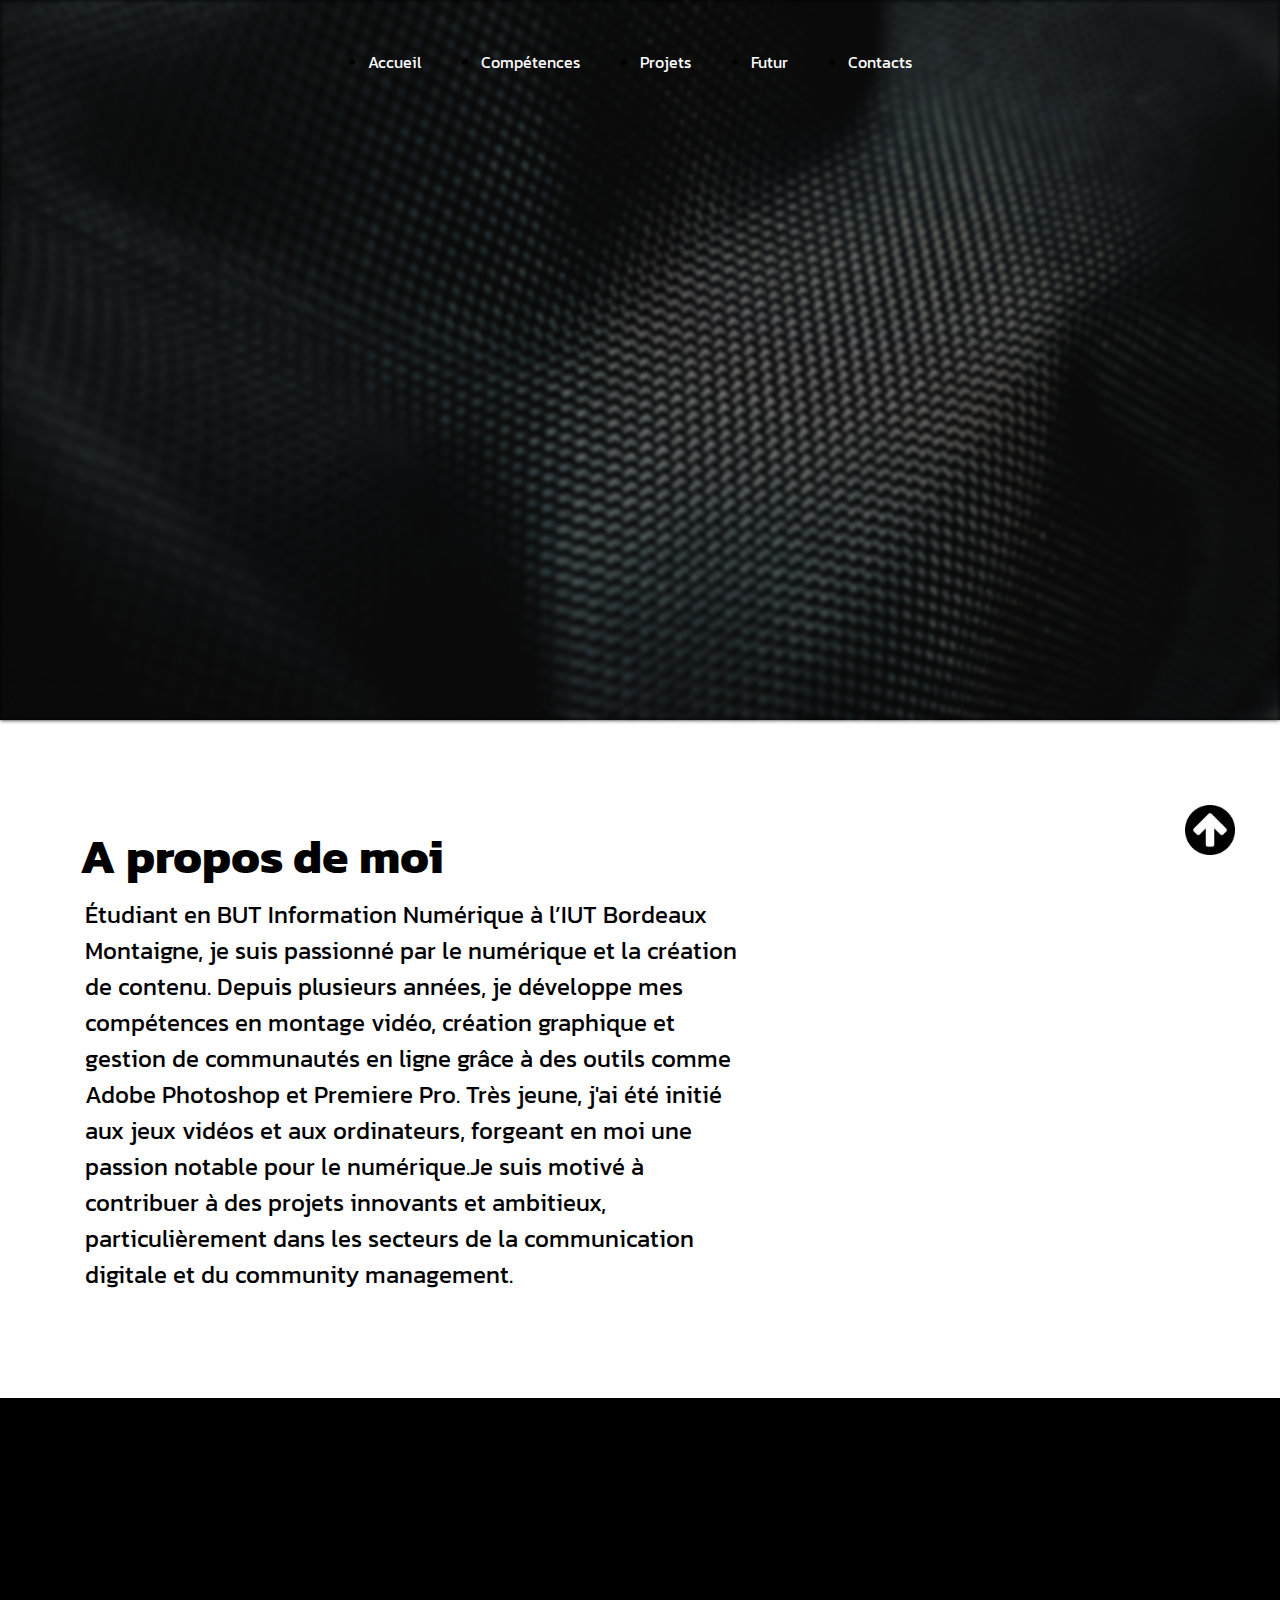
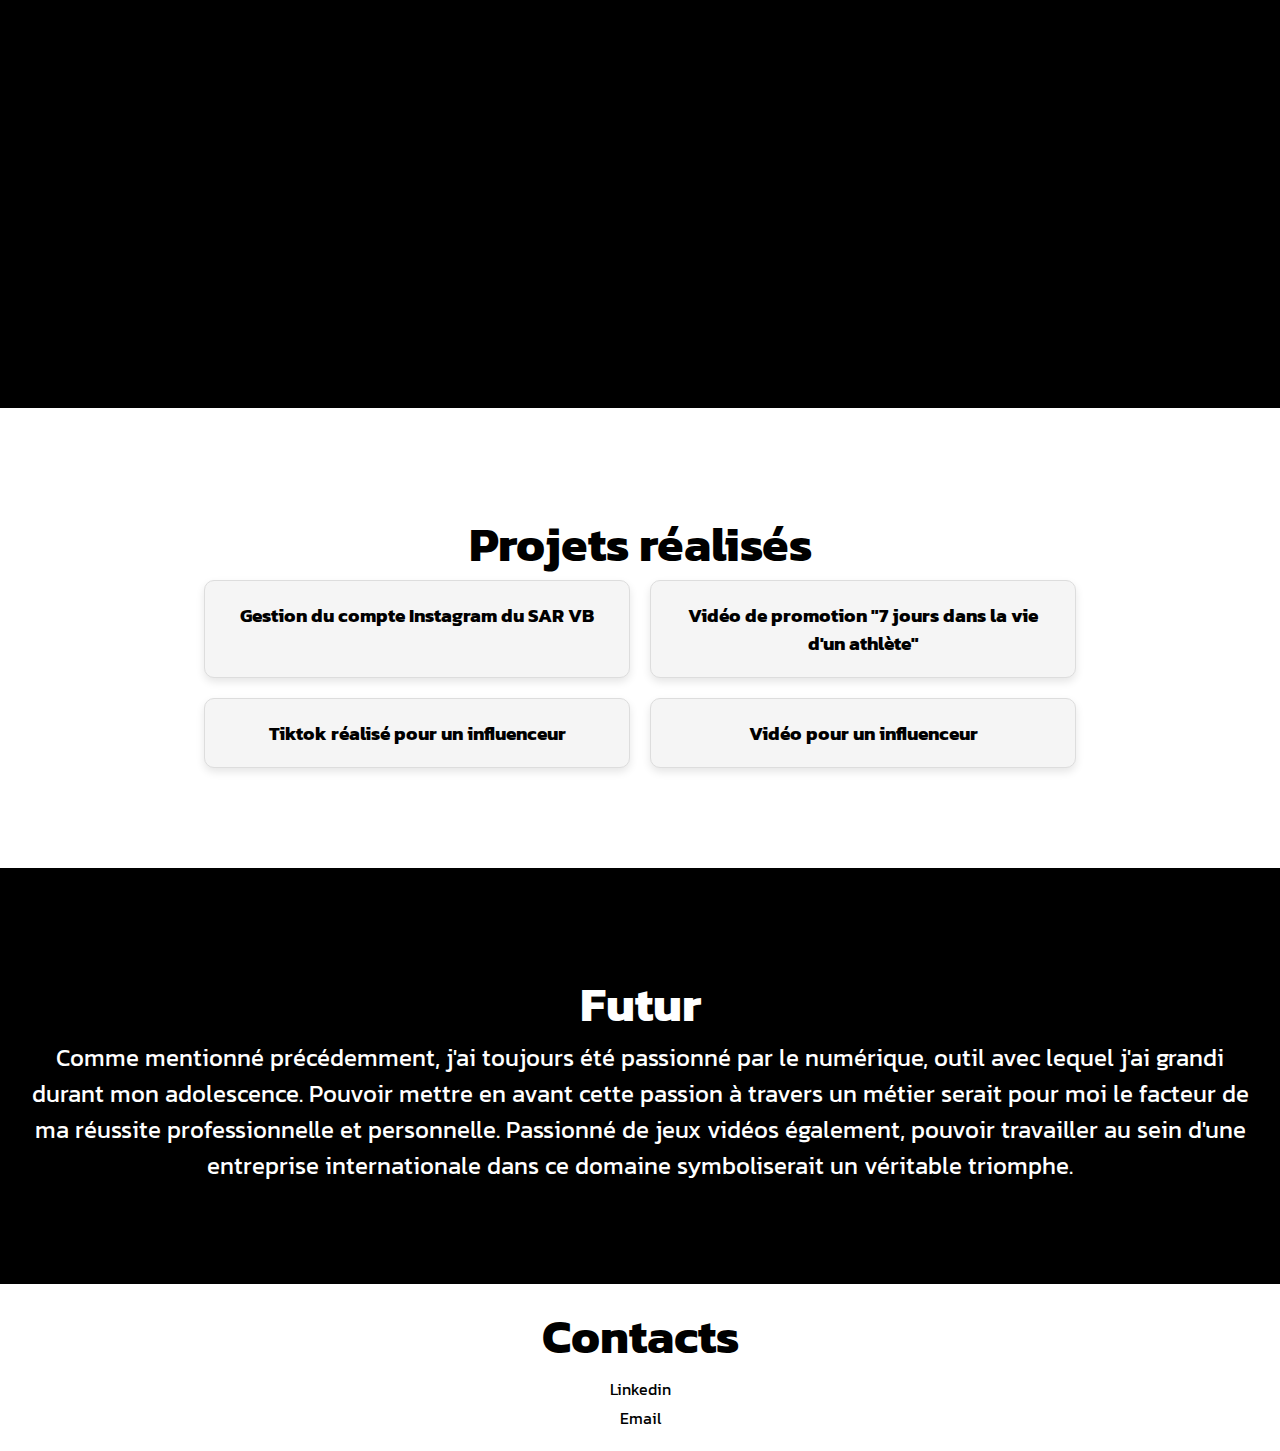
==== portfolio/index.html @ f3f6840b "Add files via upload" ====
<!DOCTYPE html>
<html lang="fr">
<head>
    <meta charset="UTF-8">
    <meta name="viewport" content="width=device-width, initial-scale=1.0">
    <title>Portfolio</title>
    <link rel="stylesheet" href="styles/style.css">
</head>

<body>
    <nav class="navbar">
        <div class="navlinks">
            <ul>
                <li><a href="">Accueil</a></li>
                <li><a href="#compétences">Compétences</a></li>
                <li><a href="#Projets">Projets</a></li>
                <li><a href="#futur">Futur</a></li>
                <li><a href="#Contacts">Contacts</a></li>
            </ul>
        </div>
        <img src="images/burger.png" class="menu-burger">
    </nav>
    <div class="slider">
        <img src="images/slider.jpg" class="slider-image" draggable="false">
        <div class="slider-content">
            <h1><span>MOREL Maïol</span></h1>
        </div>
    </div>    
    <div class="section">
        <div class="boxed propos">
            <div class="flex">
                <div class="w40">
                    <h2>A propos de moi</h2>
                </div>
                <div class="w60">
                    <p id="text">
                        Étudiant en BUT Information Numérique à l’IUT Bordeaux Montaigne, je suis passionné par le numérique et la création de contenu. Depuis plusieurs années, je développe mes compétences en montage vidéo, création graphique et gestion de communautés en ligne grâce à des outils comme Adobe Photoshop et Premiere Pro. Très jeune, j'ai été initié aux jeux vidéos et aux ordinateurs, forgeant en moi une passion notable pour le numérique.Je suis motivé à contribuer à des projets innovants et ambitieux, particulièrement dans les secteurs de la communication digitale et du community management.

                    </p>
                </div>
            </div>
        </div>
    </div>
    <div class="section dark" id="compétences">
        <div class="boxed text-center">
            <h2>Mes compétences</h2>
            <div class="container_competences"> 
                <div class="w25 skill" >
                    <div class="container">
                        <img src="images/vegas.jpg" class="images_icones" draggable="false" alt="java">
                        <h3>Vegas</h3>
                    </div>
                    <div class="container">
                        <img src="images/adobe.png" class="images_icones" draggable="false" alt="python">
                        <h3>Adobe</h3>
                    </div>
                    <div class="container">
                        <img src="images/ps.png" class="images_icones" draggable="false" alt="HTML">
                        <h3>Photoshop</h3>
                    </div>
                    <div class="container">
                        <img src="images/premiere.png" class="images_icones" draggable="false" alt="PHP">
                        <h3>Premiere Pro</h3>
                    </div>
                </div>
            </div>
        </div>
    </div>
    <div class="section claire">
        <div class="boxed center-text" id="Projets">
            <h2>Projets réalisés</h2>

            <div class="container_projets" >
                <a  class="container_projet" href="https://www.instagram.com/sar.vb_/" draggable="false">
                    <div>
                        <h3>Gestion du compte Instagram du SAR VB</h3>
                    </div>
                </a>

                <a href="https://www.instagram.com/p/CzO-9KHrw-x/" class="container_projet" draggable="false">
                    <div>
                        <h3>Vidéo de promotion "7 jours dans la vie d'un athlète"</h3>
                    </div>
                </a>
                <a class="container_projet" href="https://www.tiktok.com/@nokapt/video/7187024029004483846?q=nokapt&t=1714820301020" draggable="false">
                    <div>
                        <h3>Tiktok réalisé pour un influenceur</h3>
                    </div>
                </a>
                <a class="container_projet" href="https://www.youtube.com/watch?v=TkOAJU5md28&t=4s" draggable="false">
                    <div>
                        <h3>Vidéo pour un influenceur</h3>
                    </div>
                </a>
                </div>
            </div>
        </div>
    </div>
    <div class="section dark" id="futur">
        <div class="boxed center-text">
            <h2>Futur</h2>
            <div class=" texteur">
                <p>Comme mentionné précédemment, j'ai toujours été passionné par le numérique, outil avec lequel j'ai grandi durant mon adolescence. Pouvoir mettre en avant cette passion à travers un métier serait pour moi le facteur de ma réussite professionnelle et personnelle. Passionné de jeux vidéos également, pouvoir travailler au sein d'une entreprise internationale dans ce domaine symboliserait un véritable triomphe.
                </p>
            </div>
    </div>
    </div>
<div class="btn">
        <img src="images/arrow.png"  class="icone">
    </div>
    <footer>
        <div class id="Contacts">
            <div class="footer-links">
                <h2>Contacts</h2>
                <ul>
                    <li><a href="https://www.linkedin.com/in/ma%C3%AFol-morel-6802a9332/" target="_blank">Linkedin</a></li>
                    <li><a href="https://mail.google.com/mail/?view=cm&fs=1&to=maiol.morel@gmail.com" target="_blank">Email</a></li>
                </ul>
    </footer>
</body>
<script src="js/app.js"></script>
</html>
---- portfolio/styles/style.css ----
@import url('https://fonts.googleapis.com/css2?family=Kanit:wght@300&display=swap');
  *{
      margin : 0;
      padding : 0;

  }

.navbar{
  position:absolute;
  padding: 50px;
  display: flex;
  justify-content: center;
  width: 100%;
  box-sizing: border-box;
  z-index: 100;
}

.navbar a{
  color: white;
  text-decoration: none;
}

.navbar .navlinks ul{
  display: flex;
  justify-content: center;
}

.navbar .navlinks ul li{
  margin: 0 30px;
}

.navbar .menu-burger{
  display: none;
  position: absolute;
  top: 35px;
  right:50px;
  width: 35px;
}

@media screen and (max-width:745px){
  
  .navbar{
    padding: 0;
  }

  .navbar .menu-burger{
    display: block;
  }

  .navlinks{
    position: absolute;
    flex-direction: column;
    background-color: rgba(0, 0, 0, 0.497);
    backdrop-filter: blur(7px);
    width: 100%;
    height: 100vh;
    display: flex;
    justify-content: center;
    align-items: center;
    margin-left: -1000%;
    transition: all 0.5s ease;
  }



  .navlinks ul{
    display: flex;
    flex-direction: column;
  
  }

  .navbar .navlinks ul li{
    margin: 30px;
    font-size: 1.5em;
  }
}



.mobile-menu{
  margin-left: 0;

}

body{
  font-family: 'Kanit';
}

.slider
 {
  width: 100%;
  height: 80vh;
  background-color: black;
  position: relative;

 }

.slider-image{
  width: 100%;
  height: 100%;
  object-fit: cover;
  filter:blur(2px);
}

.slider-content{
  position: absolute;
  top: 50%;
  left: 50%;
  transform: translate(-50%,-50%);
}

h1{
  color: #FFF;
  font-size: 5rem;
}

h1 span{
  display: inline-block;
  opacity: 0;
  transform: translateY(-30px);
  animation: apparition 0.8s 0.2s ease-out forwards;

}

.nsm{
  text-align: center;

}

p span{
  display: inline-block;
  opacity: 0;
  transform: translateY(-30px);
  animation: apparition 0.8s 0.4s ease-out forwards;
}


.slider-content p{
  color: #FFF;
  font-size: 2rem;
  font-weight: 300;
  
}

.section{
  padding: 100px 0;
}

.propos{
  max-width: 1200px;
}


.boxed{
  margin-inline: auto;
}

.container_competences{
  overflow: auto;
  box-sizing: border-box;
  display: flex;
  justify-content: space-around;
  flex-wrap: wrap;
}

.w40{
  width: 40%;
}

.w60{
  width: 60%;
}

.w25{
  width: 100%;
}

h2{
  font-size: 3rem;
}

p{
  font-size: 1.5rem;
  line-height: 1.5em;
}

.dark{
  background: black;
  color: #FFF;
}

.text-center{
  text-align: center;
  opacity: 0;
  transition: transform 1s ease, opacity 1s ease;
}

.text-center.active{
  transform: translateX(0%);
  opacity: 1;
}

.center-text{
  text-align: center;
  opacity: 1;
  transition: transform 1s ease, opacity 1s ease;
}

.center-text.active{
  transform: translateX(0%);
  opacity: 1;
}


.skill{
  display: flex;
  border-radius: 15px;
  padding: 20px;
  box-sizing: border-box;
  overflow: auto;
}

.container{
  background-color: rgb(34, 34, 34);
  padding: 10%;
  border-radius: 15%;
  margin-right: 30px;
  width: 50px;
  height: 50px;
  display: flex;
  align-items: center;
  justify-content: center;
  flex-direction: column;
  transition: transform 0.3s ease-in-out;
}

.container:hover{
  transform: scale(1.10);
}

.container_competences img {
  max-width: 100%;
  height: auto;
  object-fit: contain;
}

.images_icones{
  width: 100%;
  height: 100%;
  object-fit: contain;
}



.images{
  width: 50px;
  height: 50px;
}

.contacts{
  display: flex;
  justify-content: center; 
  align-items: center; 
  flex-wrap: wrap;
}

.contacts > *{
  margin: 0 10px;
}

@keyframes apparition{
  100%{
    opacity: 1;
    transform: none;
  }
}

@media (max-width: 600px) {
  .skills-container {
    flex-direction: column; 
  }
}


.skill::-webkit-scrollbar {
  width: 12px; 
}

.skill::-webkit-scrollbar-track {
  background: rgb(21, 21, 21);
}

.skill::-webkit-scrollbar-thumb {
  background: #555; 
  border-radius: 6px; 
}

.skill::-webkit-scrollbar-thumb:hover {
  background: #555; 
}

.dots {
  display: flex;
  justify-content: center;
  align-items: center;
  margin-top: 10px;
}

.vert{
  background-color : green;
}

.rouge{
  background-color: red;
}

.dots span {
  height: 10px;
  width: 10px;
  border-radius: 50%;
  display: inline-block;
  margin: 5px;
}

.container_projet {
  text-decoration: none;
  color: black;
  width: 30%;
  background-color: #f5f5f5;
  border: 1px solid #ddd;
  box-shadow: 0 4px 8px rgba(0,0,0,0.1);
  padding: 20px;
  border-radius: 10px;
  transition: transform 0.3s ease-in-out;
}

.container_projet.active{
  transform: translateX(0%);
  opacity: 1;
}

.container_projets {

  position: relative;
  display: flex;
  justify-content: center;
  align-items: stretch;
  flex-wrap: wrap;
  gap: 20px;
}

.container_projet:hover {
  transform: scale(1.05);
}

.container_projets.active{
  opacity: 1;
  transition: transform 1s ease, opacity 1s ease;

}

.images_projets{
  height: 30%;
  width: 80%;
}


@media (max-width: 600px) {
  .container_projet {
    width: 100%;
  }
}

.test{
  display: block;
  position: absolute;
  left: -100%;
  padding: 0 .25em;
  transition: all .5s;
}

.container_projet img{
  max-width: 100%;
  margin: auto  ;
  object-fit: cover;
  z-index: 1;
  position: relative;
}


.container_projet:hover{
  opacity: 1;
  height: auto;
}

@media (max-width:1280px) {
  .flex{
    padding: 0 40px;
  }
}

.texteur{
  align-items: center;
  padding: 0 20px;
}

.btn {
  height: 100px;
  width: 100px;
  background: white;
  border-radius: 50%;
  display: flex;
  justify-content: center;
  align-items: center;
  position: fixed;
  right: 20px;
  bottom: 20px;
  cursor: pointer;
}

.icone {
  width: 50px;
}

.download{
  color: #ddd;
  text-decoration: none;
  background-color: black;
  border-radius: 20px;
  padding: 5px;
}

.claire{
  background-color: white;
}

#presentation{
  display: flex;
}

.carrePres{
  border-radius: 20px;
  color: black;
  max-width: 50%;
  padding:10px 40px;
  margin-left: 50px;
  margin-right: 50px;
}


#text{
  padding: 5px;
}

.souligne{
  text-decoration: underline;
}

.mid{
  justify-content: center;
  justify-items: center;
  
}

.none{
  text-decoration: none;
  color: black;
  font-weight: bold;
}

.image-data {
  width: 100%; 
  height: auto; 
  display: block; 
  margin-top: 10px;
}
footer {
  background-color: #ffffff;
  color: #000000;
  padding: 1rem 0;
  position: relative;
  bottom: auto;
  width: 100%;
}

.footer-content {
  display: flex;
  justify-content: space-around;
  align-items: center;
  max-width: 1200px;
  margin: 0 auto;
  padding: 10px;
  flex-wrap: wrap;
}

.footer-links, .footer-images, .footer-text {
  flex: 1;
  text-align: center;
}

.footer-links ul {
  list-style: none;
  padding: 0;
}

.footer-links li {
  margin: 5px 0;
}

.footer-links a {
  color: #000000;
  text-decoration: none;
}

.footer-links a:hover {
  text-decoration: underline;
}

.footer-images img {
  width: 50px;
  margin: 0 10px;
  vertical-align: middle;
}

.footer-text p {
  margin: 5px 0;
}
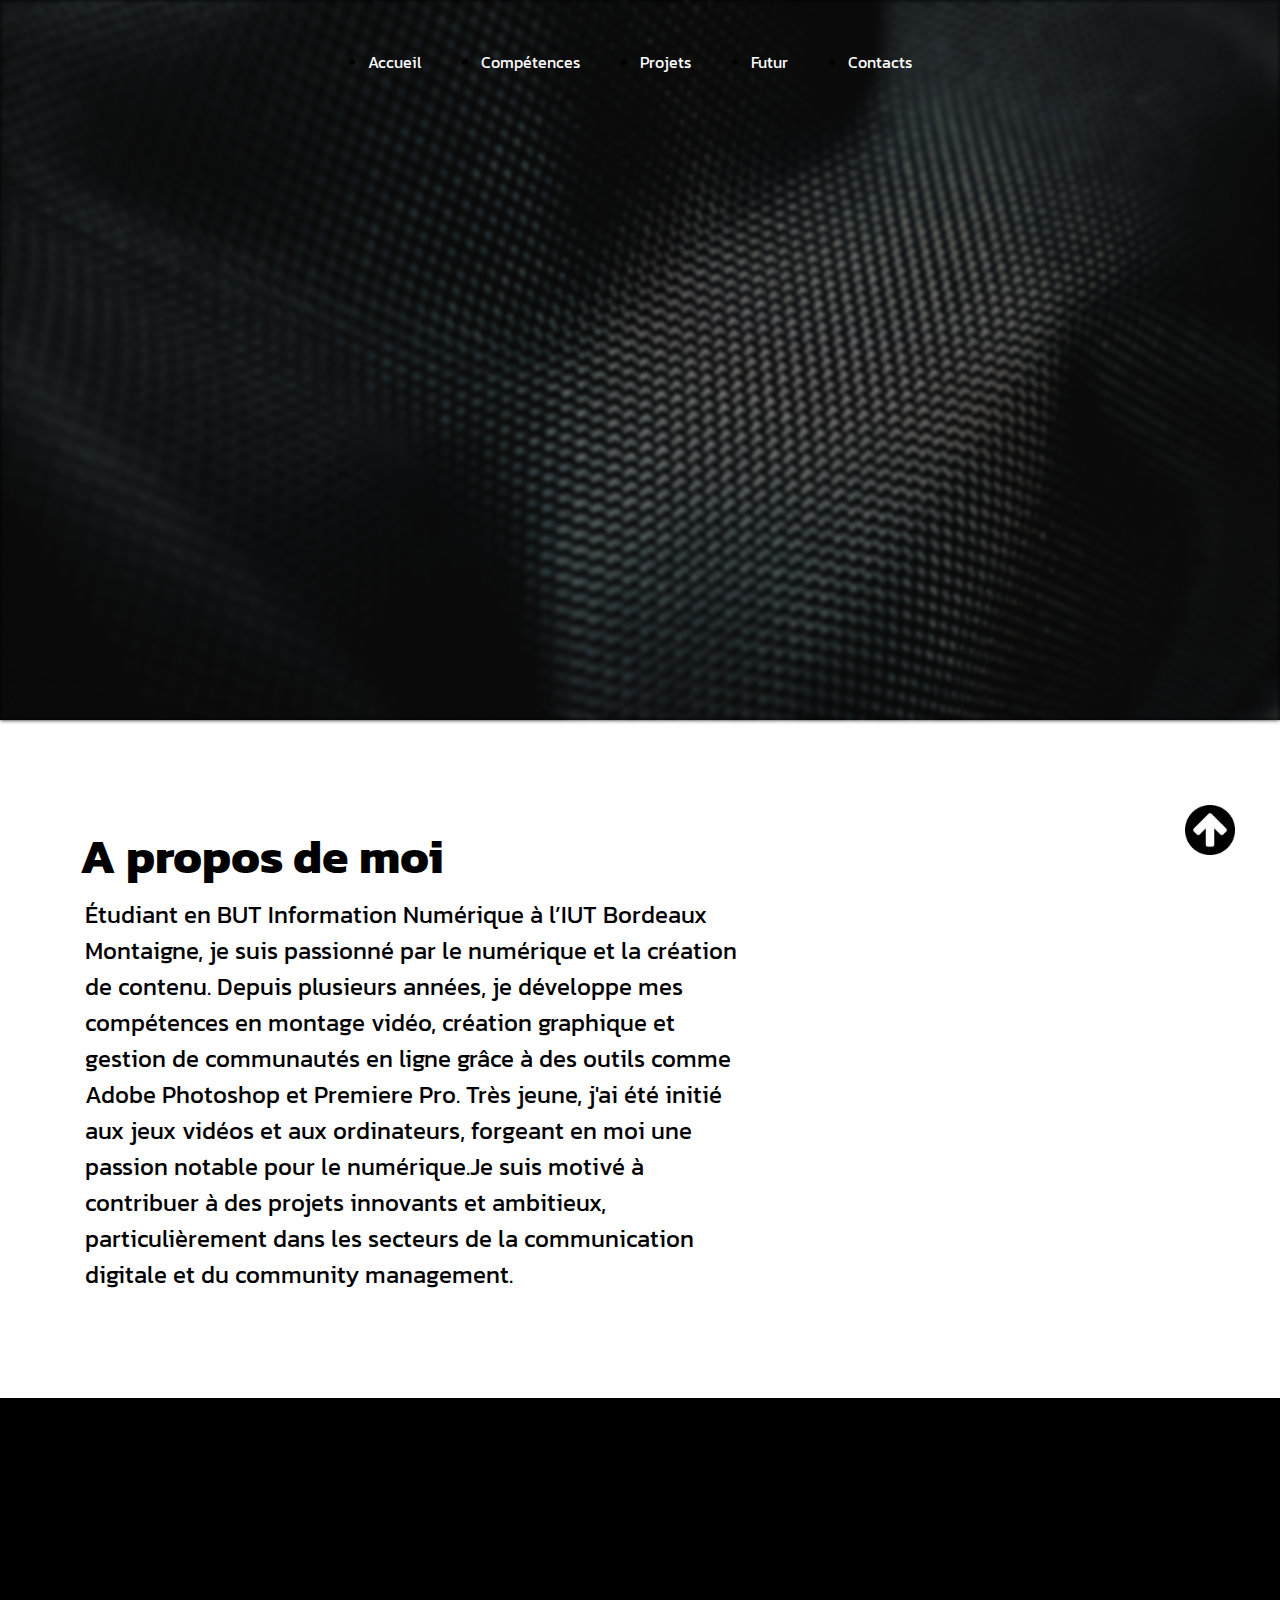
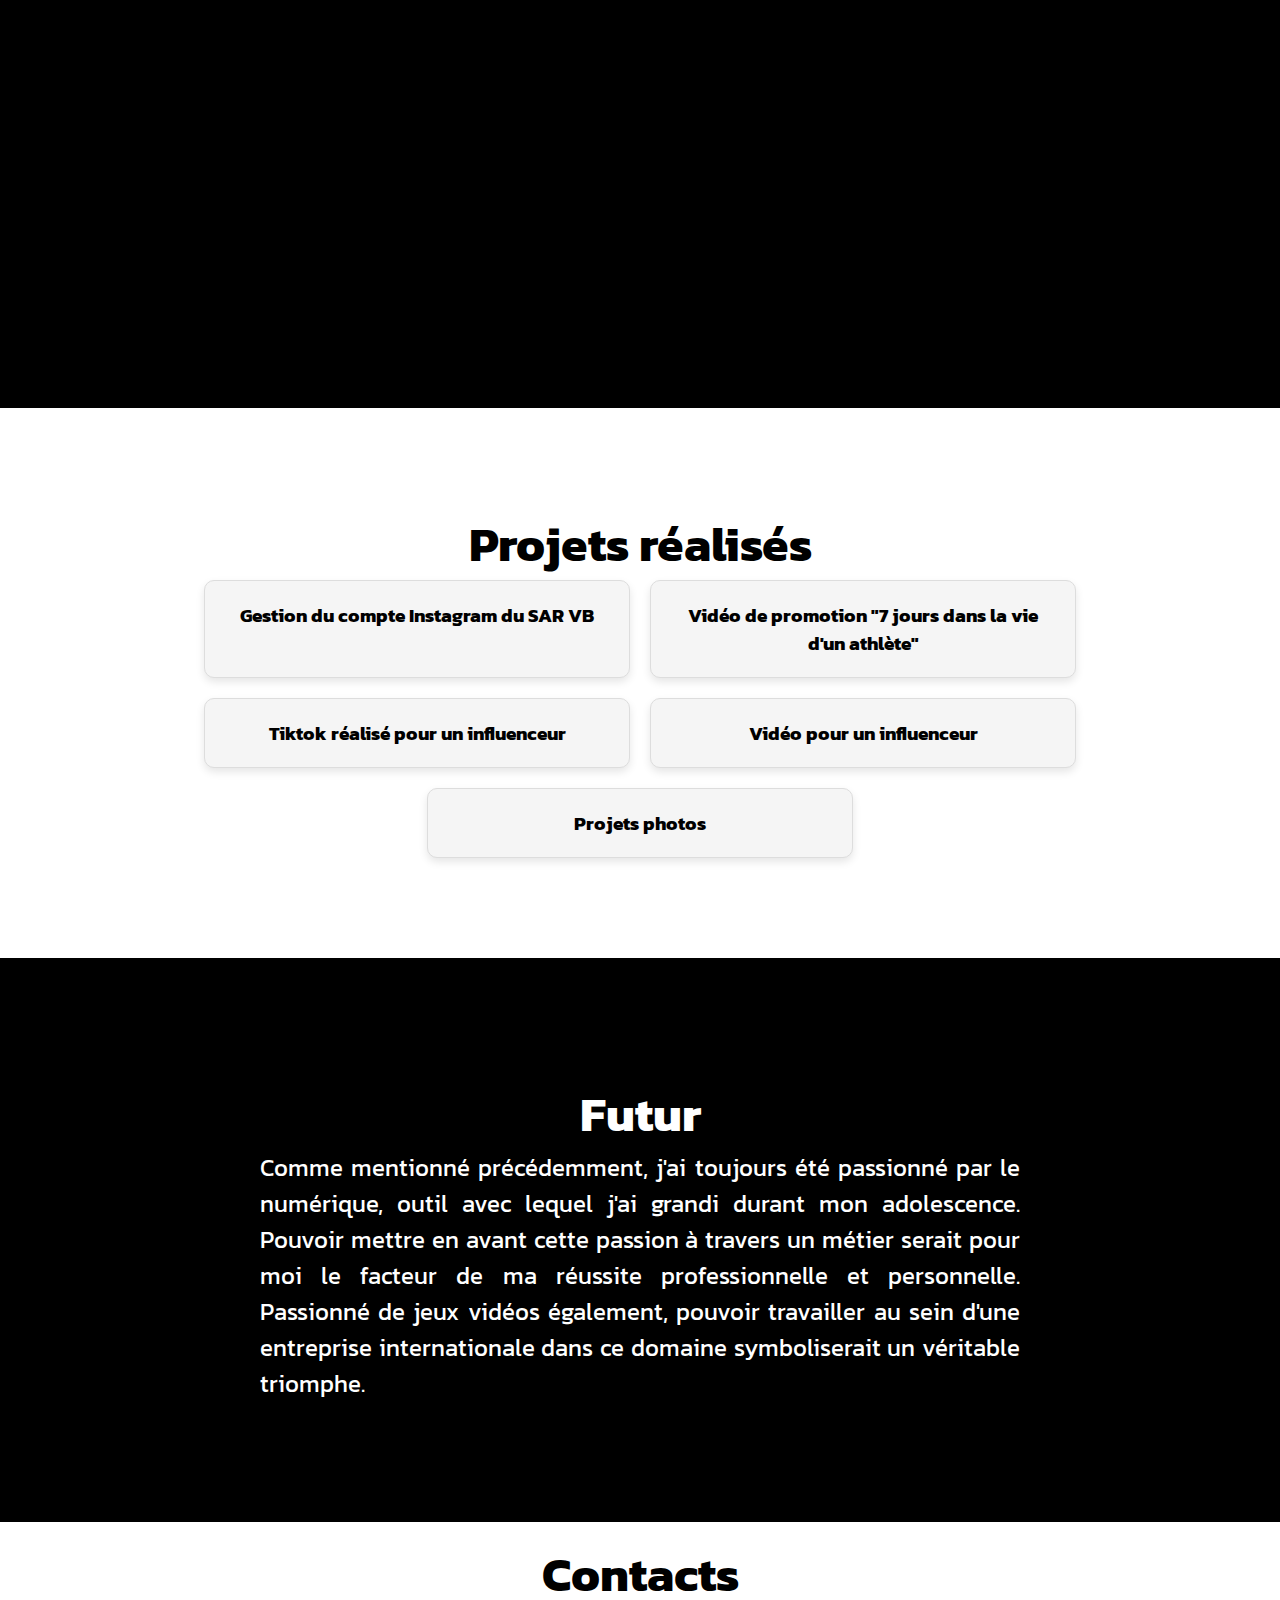
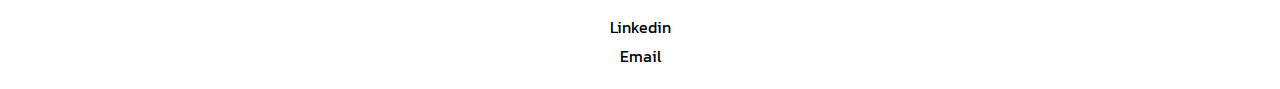
==== commit 5e660f2d: "Add files via upload" ====
--- a/portfolio/index.html
+++ b/portfolio/index.html
@@ -71,25 +71,30 @@
             <h2>Projets réalisés</h2>
 
             <div class="container_projets" >
-                <a  class="container_projet" href="https://www.instagram.com/sar.vb_/" draggable="false">
+                <a  class="container_projet" href="https://www.instagram.com/rochefort.volley/" target="_blank" draggable="false">
                     <div>
                         <h3>Gestion du compte Instagram du SAR VB</h3>
                     </div>
                 </a>
 
-                <a href="https://www.instagram.com/p/CzO-9KHrw-x/" class="container_projet" draggable="false">
+                <a href="https://www.instagram.com/p/CzO-9KHrw-x/" target="_blank" class="container_projet" draggable="false">
                     <div>
                         <h3>Vidéo de promotion "7 jours dans la vie d'un athlète"</h3>
                     </div>
                 </a>
-                <a class="container_projet" href="https://www.tiktok.com/@nokapt/video/7187024029004483846?q=nokapt&t=1714820301020" draggable="false">
+                <a class="container_projet" href="https://www.tiktok.com/@nokapt/video/7187024029004483846?q=nokapt&t=1714820301020" target="_blank" draggable="false">
                     <div>
                         <h3>Tiktok réalisé pour un influenceur</h3>
                     </div>
                 </a>
-                <a class="container_projet" href="https://www.youtube.com/watch?v=TkOAJU5md28&t=4s" draggable="false">
+                <a class="container_projet" href="https://www.youtube.com/watch?v=TkOAJU5md28&t=4s" target="_blank" draggable="false">
                     <div>
                         <h3>Vidéo pour un influenceur</h3>
+                    </div>
+                </a>
+                <a class="container_projet" href="rendus.html" target="_blank" draggable="false">
+                    <div>
+                        <h3>Projets photos </h3>
                     </div>
                 </a>
                 </div>
--- a/portfolio/styles/style.css
+++ b/portfolio/styles/style.css
@@ -525,3 +525,16 @@
 .footer-text p {
   margin: 5px 0;
 }
+#futur .boxed {
+  max-width: 800px; 
+  margin: auto; 
+  padding: 20px; 
+}
+
+#futur .texteur {
+  text-align: justify; 
+}
+
+#futur {
+  text-align: center; 
+}
